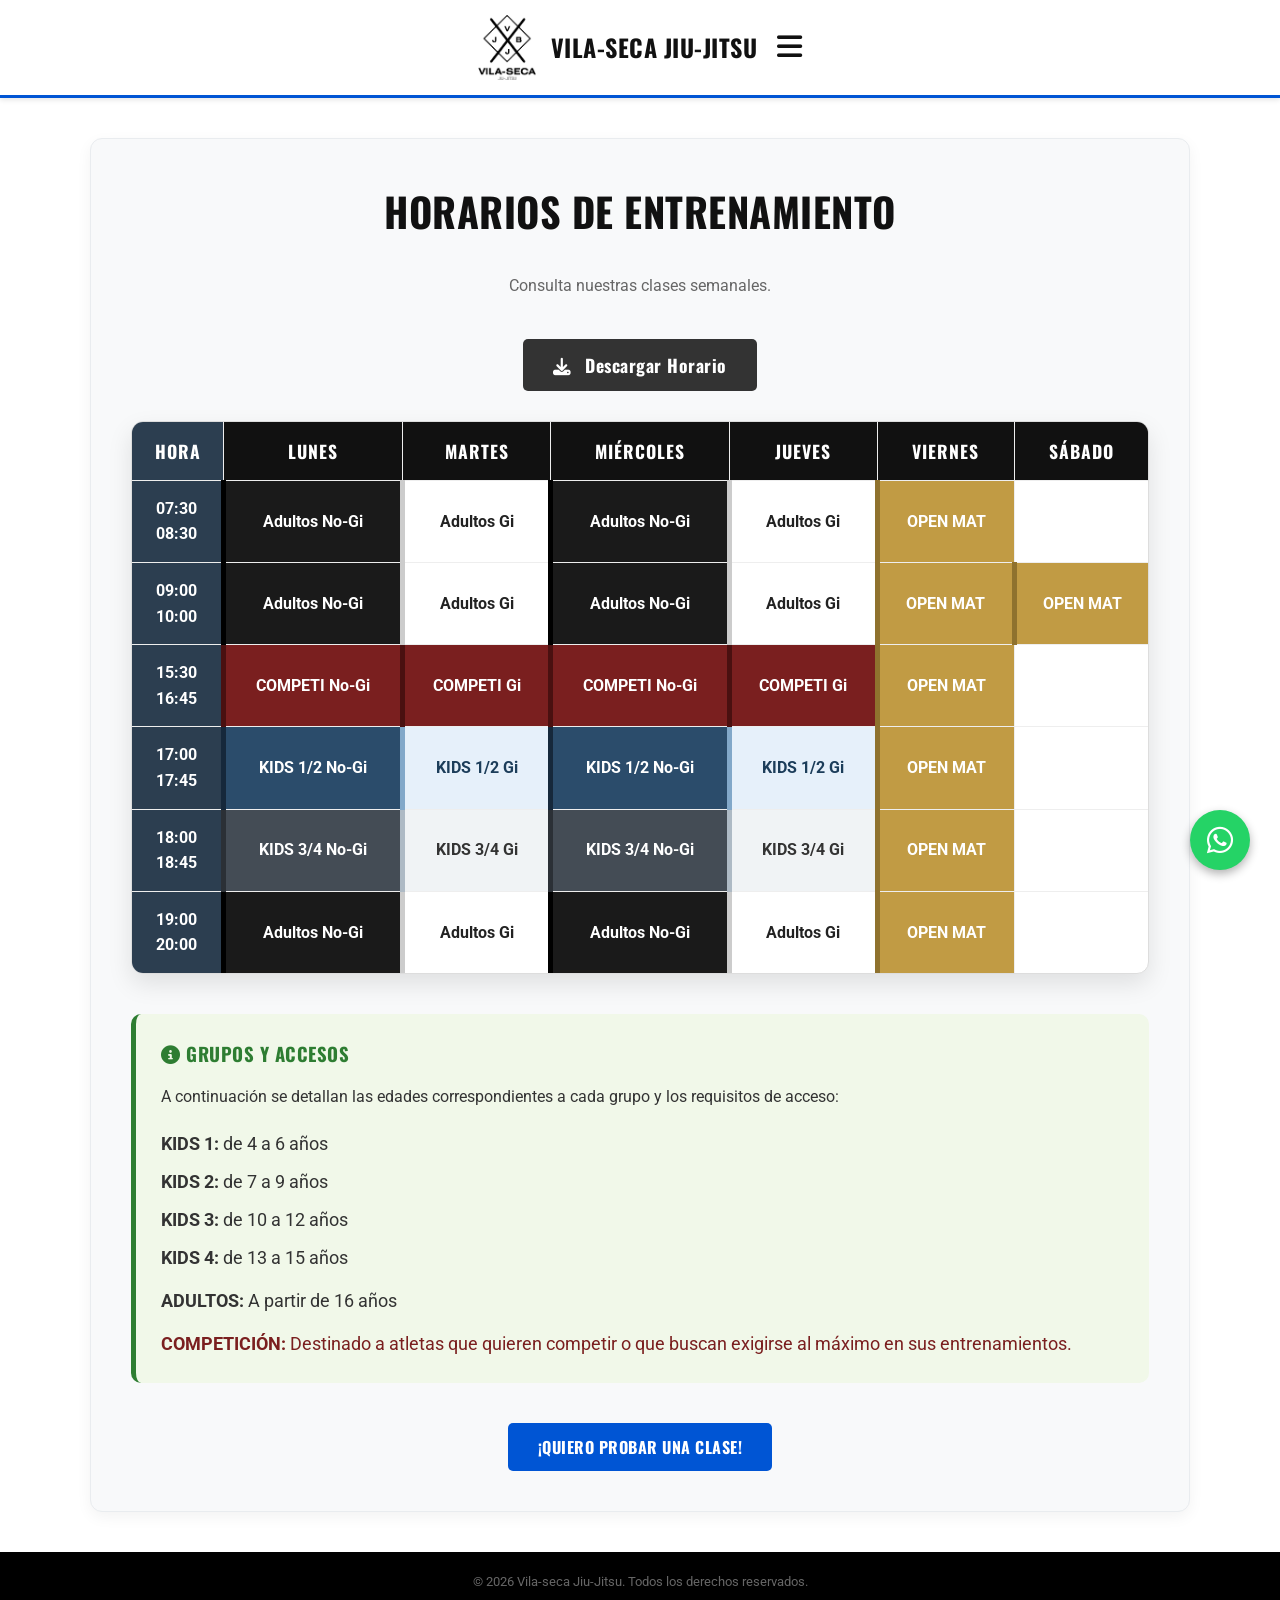
==== horarios.html @ 640bc6b4 "Add files via upload" ====
<!DOCTYPE html>
<html lang="es">
<head>
    <meta charset="UTF-8">
    <meta name="viewport" content="width=device-width, initial-scale=1.0">
    
    <meta name="description" content="Aprende Brazilian Jiu-Jitsu en Vila-seca. Clases de BJJ (Gi y No-Gi) para adultos, adolescentes y niños. Instalaciones premium de 400m². ¡Solicita tu clase de prueba gratis!">
    
    <link rel="icon" href="logo.jpg.jpeg" type="image/jpeg">

    <title>Horarios | Vila-seca Jiu-Jitsu</title>
    
    <link rel="stylesheet" href="style.css">
    <link rel="stylesheet" href="https://cdnjs.cloudflare.com/ajax/libs/font-awesome/6.4.0/css/all.min.css">
</head>
<body>
    <header>
        <div class="logo-container">
            <img src="logo.jpg.jpeg" alt="Logo VBJJ" class="logo-img" onerror="this.style.display='none'">
            <div class="logo-text">VILA-SECA JIU-JITSU</div>
        </div>
        <div class="menu-icon" onclick="toggleMenu()"><i class="fas fa-bars"></i></div>
        <nav id="menu-principal">
            <ul>
                <li><a href="index.html">Inicio</a></li>
                <li><a href="que-es-bjj.html">¿Qué es el BJJ?</a></li>
                <li><a href="instalaciones.html">Instalaciones</a></li>
                <li><a href="tarifas.html">Tarifas</a></li>
                <li><a href="horarios.html" class="activo">Horarios</a></li>
                <li><a href="normas.html">Normas y dudas</a></li>
                <li><a href="contacto.html">Ubicación</a></li>
            </ul>
        </nav>
    </header>

    <section class="seccion-pagina">
        <h2 style="text-align: center;">Horarios de Entrenamiento</h2>
        <p class="subtitulo" style="text-align: center;">Consulta nuestras clases semanales.</p>

        <!-- BOTÓN DE DESCARGA AQUÍ -->
        <div style="text-align: center; margin-bottom: 30px;">
            <a href="horario-vilaseca.jpg" download="Horario_VilaSeca_JiuJitsu" class="btn-secundario" style="text-transform: none; font-size: 1.1rem;">
                <i class="fas fa-download" style="margin-right: 8px;"></i> Descargar Horario
            </a>
        </div>

        <div class="tabla-container">
            <table class="tabla-profesional">
                <thead>
                    <tr>
                        <th class="hora">HORA</th>
                        <th>LUNES</th>
                        <th>MARTES</th>
                        <th>MIÉRCOLES</th>
                        <th>JUEVES</th>
                        <th>VIERNES</th>
                        <th>SÁBADO</th>
                    </tr>
                </thead>
                <tbody>
                    <tr>
                        <td class="hora">07:30<br>08:30</td>
                        <td class="nogi">Adultos No-Gi</td>
                        <td class="gi">Adultos Gi</td>
                        <td class="nogi">Adultos No-Gi</td>
                        <td class="gi">Adultos Gi</td>
                        <td class="open-mat">OPEN MAT</td>
                        <td></td>
                    </tr>
                    <tr>
                        <td class="hora">09:00<br>10:00</td>
                        <td class="nogi">Adultos No-Gi</td>
                        <td class="gi">Adultos Gi</td>
                        <td class="nogi">Adultos No-Gi</td>
                        <td class="gi">Adultos Gi</td>
                        <td class="open-mat">OPEN MAT</td>
                        <td class="open-mat">OPEN MAT</td>
                    </tr>
                    <tr>
                        <td class="hora">15:30<br>16:45</td>
                        <td class="competicion">COMPETI No-Gi</td>
                        <td class="competicion">COMPETI Gi</td>
                        <td class="competicion">COMPETI No-Gi</td>
                        <td class="competicion">COMPETI Gi</td>
                        <td class="open-mat">OPEN MAT</td>
                        <td></td>
                    </tr>
                    <tr>
                        <td class="hora">17:00<br>17:45</td>
                        <td class="kids12-nogi">KIDS 1/2 No-Gi</td>
                        <td class="kids12-gi">KIDS 1/2 Gi</td>
                        <td class="kids12-nogi">KIDS 1/2 No-Gi</td>
                        <td class="kids12-gi">KIDS 1/2 Gi</td>
                        <td class="open-mat">OPEN MAT</td>
                        <td></td>
                    </tr>
                    <tr>
                        <td class="hora">18:00<br>18:45</td>
                        <td class="kids34-nogi">KIDS 3/4 No-Gi</td>
                        <td class="kids34-gi">KIDS 3/4 Gi</td>
                        <td class="kids34-nogi">KIDS 3/4 No-Gi</td>
                        <td class="kids34-gi">KIDS 3/4 Gi</td>
                        <td class="open-mat">OPEN MAT</td>
                        <td></td>
                    </tr>
                    <tr>
                        <td class="hora">19:00<br>20:00</td>
                        <td class="nogi">Adultos No-Gi</td>
                        <td class="gi">Adultos Gi</td>
                        <td class="nogi">Adultos No-Gi</td>
                        <td class="gi">Adultos Gi</td>
                        <td class="open-mat">OPEN MAT</td>
                        <td></td>
                    </tr>
                </tbody>
            </table>
        </div>

        <div class="vista-movil">
            
            <div class="dia-bloque">
                <div class="dia-titulo">LUNES</div>
                <div class="clase-item nogi"><span class="clase-hora">07:30-08:30</span><span class="clase-nombre">Adultos No-Gi</span></div>
                <div class="clase-item nogi"><span class="clase-hora">09:00-10:00</span><span class="clase-nombre">Adultos No-Gi</span></div>
                <div class="clase-item competicion"><span class="clase-hora">15:30-16:45</span><span class="clase-nombre">Competi No-Gi</span></div>
                <div class="clase-item kids12-nogi"><span class="clase-hora">17:00-17:45</span><span class="clase-nombre">KIDS 1/2 No-Gi</span></div>
                <div class="clase-item kids34-nogi"><span class="clase-hora">18:00-18:45</span><span class="clase-nombre">KIDS 3/4 No-Gi</span></div>
                <div class="clase-item nogi"><span class="clase-hora">19:00-20:00</span><span class="clase-nombre">Adultos No-Gi</span></div>
            </div>

            <div class="dia-bloque">
                <div class="dia-titulo">MARTES</div>
                <div class="clase-item gi"><span class="clase-hora">07:30-08:30</span><span class="clase-nombre">Adultos Gi</span></div>
                <div class="clase-item gi"><span class="clase-hora">09:00-10:00</span><span class="clase-nombre">Adultos Gi</span></div>
                <div class="clase-item competicion"><span class="clase-hora">15:30-16:45</span><span class="clase-nombre">Competi Gi</span></div>
                <div class="clase-item kids12-gi"><span class="clase-hora">17:00-17:45</span><span class="clase-nombre">KIDS 1/2 Gi</span></div>
                <div class="clase-item kids34-gi"><span class="clase-hora">18:00-18:45</span><span class="clase-nombre">KIDS 3/4 Gi</span></div>
                <div class="clase-item gi"><span class="clase-hora">19:00-20:00</span><span class="clase-nombre">Adultos Gi</span></div>
            </div>

            <div class="dia-bloque">
                <div class="dia-titulo">MIÉRCOLES</div>
                <div class="clase-item nogi"><span class="clase-hora">07:30-08:30</span><span class="clase-nombre">Adultos No-Gi</span></div>
                <div class="clase-item nogi"><span class="clase-hora">09:00-10:00</span><span class="clase-nombre">Adultos No-Gi</span></div>
                <div class="clase-item competicion"><span class="clase-hora">15:30-16:45</span><span class="clase-nombre">Competi No-Gi</span></div>
                <div class="clase-item kids12-nogi"><span class="clase-hora">17:00-17:45</span><span class="clase-nombre">KIDS 1/2 No-Gi</span></div>
                <div class="clase-item kids34-nogi"><span class="clase-hora">18:00-18:45</span><span class="clase-nombre">KIDS 3/4 No-Gi</span></div>
                <div class="clase-item nogi"><span class="clase-hora">19:00-20:00</span><span class="clase-nombre">Adultos No-Gi</span></div>
            </div>

            <div class="dia-bloque">
                <div class="dia-titulo">JUEVES</div>
                <div class="clase-item gi"><span class="clase-hora">07:30-08:30</span><span class="clase-nombre">Adultos Gi</span></div>
                <div class="clase-item gi"><span class="clase-hora">09:00-10:00</span><span class="clase-nombre">Adultos Gi</span></div>
                <div class="clase-item competicion"><span class="clase-hora">15:30-16:45</span><span class="clase-nombre">Competi Gi</span></div>
                <div class="clase-item kids12-gi"><span class="clase-hora">17:00-17:45</span><span class="clase-nombre">KIDS 1/2 Gi</span></div>
                <div class="clase-item kids34-gi"><span class="clase-hora">18:00-18:45</span><span class="clase-nombre">KIDS 3/4 Gi</span></div>
                <div class="clase-item gi"><span class="clase-hora">19:00-20:00</span><span class="clase-nombre">Adultos Gi</span></div>
            </div>

            <div class="dia-bloque">
                <div class="dia-titulo">VIERNES</div>
                <div class="clase-item open-mat"><span class="clase-hora">8:00-12:00/16:00-20:00</span><span class="clase-nombre">OPEN MAT</span></div>
            </div>

            <div class="dia-bloque">
                <div class="dia-titulo">SÁBADO</div>
                <div class="clase-item open-mat"><span class="clase-hora">10:00-13:00</span><span class="clase-nombre">OPEN MAT</span></div>
            </div>

        </div>

        <div style="margin-top: 40px; background-color: #f1f8e9; padding: 25px; border-radius: 10px; border-left: 5px solid #2e7d32;">
            <h3 style="color: #2e7d32; margin-bottom: 15px;"><i class="fas fa-info-circle"></i> Grupos y Accesos</h3>
            <p style="margin-bottom: 20px;">A continuación se detallan las edades correspondientes a cada grupo y los requisitos de acceso:</p>
            <ul style="list-style: none; padding: 0; font-size: 1.1rem;">
                <li style="margin-bottom: 10px;"><strong>KIDS 1:</strong> de 4 a 6 años</li>
                <li style="margin-bottom: 10px;"><strong>KIDS 2:</strong> de 7 a 9 años</li>
                <li style="margin-bottom: 10px;"><strong>KIDS 3:</strong> de 10 a 12 años</li>
                <li style="margin-bottom: 10px;"><strong>KIDS 4:</strong> de 13 a 15 años</li>
                <li style="margin-top: 15px; margin-bottom: 10px;"><strong>ADULTOS:</strong> A partir de 16 años</li>
                <li style="margin-top: 15px; color: #7a1f1f;"><strong>COMPETICIÓN:</strong> Destinado a atletas que quieren competir o que buscan exigirse al máximo en sus entrenamientos.</li>
            </ul>
        </div>

        <div style="text-align: center; margin-top: 40px;">
            <button onclick="abrirWhatsappPrueba()" class="btn-principal">¡QUIERO PROBAR UNA CLASE!</button>
        </div>
    </section>

    <footer>
        <p>© 2026 Vila-seca Jiu-Jitsu. Todos los derechos reservados.</p>
    </footer>

    <div class="whatsapp-container">
        <div id="whatsapp-mensaje" class="wa-mensaje">
            ¿Tienes alguna duda? ¡Escríbenos! 👇
        </div>
        <button onclick="abrirWhatsappGeneral()" class="btn-float"><i class="fab fa-whatsapp"></i></button>
    </div>

    <script src="script.js"></script>
    <script>
        function toggleMenu() {
            var menu = document.querySelector("#menu-principal ul");
            menu.classList.toggle("activo");
        }
    </script>
</body>
</html>
---- style.css ----
/* =========================================
   1. CONFIGURACIÓN GENERAL Y FUENTES
   ========================================= */
@import url('https://fonts.googleapis.com/css2?family=Oswald:wght@500;700&family=Roboto:wght@300;400;700&display=swap');

:root {
    --primary-black: #111111;
    --primary-white: #ffffff;
    --bjj-blue: #0055D4;
    --bjj-blue-dark: #003f9e;
    --whatsapp-green: #25D366;
    --bg-grey: #f4f4f4;
    --kids-color: #00796b;
}

* { 
    margin: 0; 
    padding: 0; 
    box-sizing: border-box; 
}

html { scroll-behavior: smooth; }

body { 
    font-family: 'Roboto', sans-serif;
    color: #333; 
    background-color: var(--primary-white); 
    line-height: 1.6; 
    display: flex; 
    flex-direction: column; 
    min-height: 100vh; 
}

h1, h2, h3, h4, .logo-text, .btn-principal, .btn-secundario, .btn-precio, button {
    font-family: 'Oswald', sans-serif;
    text-transform: uppercase;
    letter-spacing: 0.5px;
}

/* =========================================
   2. HEADER Y MENÚ
   ========================================= */
header {
    background: var(--primary-white);
    display: flex;
    align-items: center;
    justify-content: center;
    gap: 20px;
    padding: 15px 5%;
    position: sticky;
    top: 0;
    z-index: 999;
    box-shadow: 0 2px 5px rgba(0,0,0,0.1);
    border-bottom: 3px solid var(--bjj-blue);
    min-height: 80px; 
}

.logo-container { display: flex; align-items: center; gap: 15px; }
.logo-img { height: 65px; width: auto; }
.logo-text { font-weight: 900; font-size: 1.5rem; color: var(--primary-black); } 

.menu-icon {
    display: block !important;
    font-size: 1.8rem;
    cursor: pointer;
    color: var(--primary-black);
}

nav {
    position: absolute;
    top: 100%;
    left: 0;
    width: 100%;
}

nav ul {
    display: none;
    flex-direction: column;
    background-color: var(--primary-white);
    box-shadow: 0 5px 10px rgba(0,0,0,0.1);
    padding: 0;
    margin: 0;
    list-style: none;
    text-align: center;
    border-top: 1px solid #eee;
}

nav ul.activo { display: flex; }
nav ul li { width: 100%; border-bottom: 1px solid #f0f0f0; }
nav ul li a {
    text-decoration: none;
    color: var(--primary-black);
    font-weight: 700;
    text-transform: uppercase;
    font-size: 1rem;
    display: block;
    padding: 15px;
    transition: 0.3s;
    font-family: 'Oswald', sans-serif;
}
nav ul li a:hover { background-color: #f9f9f9; color: var(--bjj-blue); }

/* =========================================
   3. PORTADA (HERO SECTION) CON FONDO
   ========================================= */
.hero-section {
    background: url('fondo.jpg'); 
    background-size: cover;
    background-position: center center;
    background-repeat: no-repeat;
    width: 100%;
    min-height: 100vh;
    display: flex;
    align-items: center;
    justify-content: center;
    padding: 20px;
}

.hero-content {
    background-color: rgba(0, 0, 0, 0.6); 
    backdrop-filter: blur(5px);
    -webkit-backdrop-filter: blur(5px);
    padding: 40px;
    border-radius: 15px;
    max-width: 800px;
    width: 100%;
    text-align: center;
    color: white;
    border: 1px solid rgba(255, 255, 255, 0.2);
    box-shadow: 0 10px 30px rgba(0,0,0,0.5);
}

.hero-content h1 {
    font-size: 3.5rem;
    margin-bottom: 15px;
    text-shadow: 2px 2px 5px black;
    line-height: 1.1;
}

.hero-subtext {
    font-size: 1.4rem;
    margin-bottom: 30px;
    font-weight: 400;
    color: #f0f0f0;
    font-family: 'Roboto', sans-serif;
}

/* =========================================
   4. BOTONES
   ========================================= */
.btn-principal, .btn-precio, .btn-whatsapp-grande, button {
    display: inline-block;
    background: var(--bjj-blue);
    color: white;
    padding: 12px 30px;
    text-decoration: none;
    font-weight: bold;
    border-radius: 5px;
    text-transform: uppercase;
    border: none;
    cursor: pointer;
    transition: 0.3s;
    font-size: 1rem;
    text-align: center;
}

.btn-principal:hover, .btn-precio:hover, button:hover {
    background: var(--bjj-blue-dark);
    transform: translateY(-2px);
}

.btn-secundario {
    display: inline-block;
    background: #333;
    color: white;
    padding: 12px 30px;
    text-decoration: none;
    font-weight: bold;
    border-radius: 5px;
    text-transform: uppercase;
    border: none;
    cursor: pointer;
    transition: 0.3s;
}
.btn-secundario:hover { background: #111; }

.btn-whatsapp-grande {
    background-color: var(--whatsapp-green);
    width: 100%;
    margin-top: 15px;
    display: flex;
    align-items: center;
    justify-content: center;
    gap: 10px;
}
.btn-whatsapp-grande:hover { background-color: #128C7E; }

/* =========================================
   5. SECCIONES GENERALES
   ========================================= */
.seccion-pagina, .seccion-gris {
    background-color: #f8f9fa;
    border: 1px solid #e9ecef;
    box-shadow: 0 5px 15px rgba(0,0,0,0.05);
    border-radius: 12px;
    margin: 40px auto;
    max-width: 1100px;
    padding: 40px;
    width: 90%;
}

h2 { 
    text-align: center; 
    margin-bottom: 30px; 
    color: var(--primary-black); 
    font-size: 2.5rem; 
}
.subtitulo { text-align: center; color: #666; margin-bottom: 40px; }

.lista-normas-grande, .lista-ventajas, .lista-equipamiento { list-style: none; padding: 0; }
.lista-ventajas li, .lista-normas-grande li { margin-bottom: 10px; color: #555; }
.lista-ventajas i, .lista-equipamiento i { color: var(--bjj-blue); margin-right: 10px; }

/* =========================================
   6. GRID DE BENEFICIOS (INICIO)
   ========================================= */
.grid-beneficios {
    display: grid;
    grid-template-columns: repeat(auto-fit, minmax(250px, 1fr));
    gap: 30px;
    max-width: 1000px;
    margin: 40px auto 0 auto;
}
.item-beneficio { text-align: center; padding: 20px; }
.item-beneficio i { font-size: 2.5rem; color: #333; margin-bottom: 15px; }
.item-beneficio h4 { margin-bottom: 10px; color: var(--bjj-blue); font-size: 1.3rem; }

/* =========================================
   7. HORARIOS Y TABLAS
   ========================================= */
.vista-movil { display: none; }
.tabla-container { display: block; overflow-x: auto; max-width: 1100px; margin: 0 auto; background: white; border-radius: 12px; box-shadow: 0 10px 25px rgba(0,0,0,0.1); border: 1px solid #ddd; }
table { width: 100%; border-collapse: collapse; min-width: 700px; border-style: hidden; }
th, td { border: 1px solid #eee; padding: 15px; text-align: center; }
th { background: var(--primary-black); color: white; text-transform: uppercase; font-family: 'Oswald', sans-serif; font-size: 1.1rem; letter-spacing: 1px; }

.hora { background-color: #2c3e50 !important; color: white !important; font-weight: bold; }
.gi { background-color: #ffffff !important; color: #222222 !important; border-left: 5px solid #cccccc !important; font-weight: bold; }
.nogi { background-color: #1a1a1a !important; color: #ffffff !important; border-left: 5px solid #000000 !important; font-weight: bold; }
.kids34-gi { background-color: #f0f3f5 !important; color: #333333 !important; border-left: 5px solid #aebac5 !important; font-weight: bold; }
.kids34-nogi { background-color: #444c55 !important; color: #ffffff !important; border-left: 5px solid #2b3036 !important; font-weight: bold; }
.kids12-gi { background-color: #e6f0fa !important; color: #1c3d5a !important; border-left: 5px solid #82a8c9 !important; font-weight: bold; }
.kids12-nogi { background-color: #2b4c6b !important; color: #ffffff !important; border-left: 5px solid #16283b !important; font-weight: bold; }
.competicion { background-color: #7a1f1f !important; color: #ffffff !important; border-left: 5px solid #4a1010 !important; font-weight: bold; }
.open-mat { background-color: #c19b44 !important; color: #ffffff !important; border-left: 5px solid #8f722e !important; font-weight: bold; }

/* =========================================
   8. TARIFAS
   ========================================= */
.grid-precios { display: flex; flex-wrap: wrap; justify-content: center; gap: 20px; margin-top: 40px; }
.tarjeta-precio { background: white; border: 1px solid #ddd; border-radius: 10px; padding: 30px; width: 280px; text-align: center; box-shadow: 0 4px 6px rgba(0,0,0,0.05); position: relative; transition: transform 0.3s; display: flex; flex-direction: column; }
.tarjeta-precio:hover { transform: translateY(-5px); }
.tarjeta-precio.destacado { border: 2px solid var(--bjj-blue); background-color: #fcfcfc; transform: scale(1.05); z-index: 1; }
.etiqueta-top { position: absolute; top: -15px; left: 50%; transform: translateX(-50%); background-color: #d32f2f; color: white; padding: 5px 15px; border-radius: 20px; font-weight: bold; font-size: 0.8rem; white-space: nowrap; font-family: 'Oswald', sans-serif; }
.precio { font-size: 2.5rem; font-weight: bold; color: #333; margin: 15px 0; font-family: 'Oswald', sans-serif; }
.precio span { font-size: 1rem; color: #777; font-weight: normal; font-family: 'Roboto', sans-serif; }
.lista-ventajas-precio { list-style: none; padding: 0; text-align: left; margin-top: 20px; margin-bottom: 20px; flex-grow: 1; }
.lista-ventajas-precio li { margin-bottom: 10px; font-size: 0.95rem; }
.lista-ventajas-precio i { color: var(--bjj-blue); margin-right: 8px; }

/* =========================================
   9. INSTALACIONES Y CONTACTO
   ========================================= */
.instalacion-item { display: flex; align-items: center; gap: 40px; margin-bottom: 60px; flex-wrap: wrap; }
.instalacion-item.al-reves { flex-direction: row-reverse; }
.foto-instalacion, .texto-instalacion, .info-contacto, .mapa-container { flex: 1; min-width: 300px; }
.foto-instalacion img { width: 100%; border-radius: 10px; box-shadow: 0 5px 15px rgba(0,0,0,0.1); }
.columna-info { background: white; padding: 20px; border-radius: 10px; box-shadow: 0 2px 5px rgba(0,0,0,0.05); text-align: center; margin-bottom: 20px;}
.contenedor-columnas { display: flex; gap: 20px; flex-wrap: wrap; justify-content: center; }
.contenedor-contacto { display: flex; flex-wrap: wrap; gap: 40px; max-width: 1200px; margin: 0 auto; }
.mapa-container { height: 450px; border-radius: 10px; overflow: hidden; background-color: #eee; }
.lista-datos { list-style: none; padding: 0; margin-bottom: 30px; }
.lista-datos li { display: flex; align-items: flex-start; margin-bottom: 20px; font-size: 1.1rem; }
.lista-datos i { color: var(--bjj-blue); font-size: 1.5rem; margin-right: 15px; width: 25px; text-align: center; }
.caja-llamada { background-color: #f9f9f9; padding: 25px; border-radius: 10px; border-left: 5px solid #25D366; margin-bottom: 30px; }

/* =========================================
   10. ESTILOS DE EQUIPAMIENTO
   ========================================= */
.contenedor-doble { display: flex; justify-content: center; gap: 40px; max-width: 1100px; margin: 0 auto; flex-wrap: wrap; }
.caja-equipo { flex: 1; min-width: 320px; background: #ffffff; padding: 30px; border-radius: 8px; box-shadow: 0 5px 15px rgba(0,0,0,0.08); border: 1px solid #eee; }
.estilo-nogi { border-top: 6px solid #111; }
.estilo-gi { border-top: 6px solid #0055D4; }
.titulo-equipo { text-align: center; margin-bottom: 25px; padding-bottom: 15px; border-bottom: 1px solid #eee; }
.titulo-equipo i { font-size: 2.5rem; margin-bottom: 10px; display: block; }
.estilo-nogi i { color: #111; }
.estilo-gi i { color: #0055D4; }
.lista-limpia { list-style: none; padding: 0; }
.lista-limpia li { margin-bottom: 12px; font-size: 1rem; color: #444; }
.lista-limpia i { color: green; margin-right: 8px; }
.nota-gris { background: #f9f9f9; padding: 10px; border-radius: 5px; border-left: 4px solid #333; font-size: 0.95rem; }
.nota-azul { background: #e3f2fd; padding: 10px; border-radius: 5px; border-left: 4px solid #0055D4; font-size: 0.95rem; }

/* =========================================
   11. PREGUNTAS FRECUENTES (FAQ)
   ========================================= */
.faq-container { max-width: 800px; margin: 0 auto; }
.faq-item { background: white; border-radius: 8px; margin-bottom: 15px; border: 1px solid #ddd; overflow: hidden; }
.faq-pregunta { width: 100%; padding: 20px; background: #fff; border: none; display: flex; justify-content: space-between; align-items: center; cursor: pointer; font-size: 1.1rem; font-weight: bold; color: #333; text-align: left; transition: background 0.3s; font-family: 'Oswald', sans-serif; }
.faq-pregunta:hover { background-color: #f4f4f4; color: var(--bjj-blue); }
.faq-respuesta { max-height: 0; overflow: hidden; transition: max-height 0.4s ease-out; background: #fff; padding: 0 20px; }
.faq-respuesta p, .faq-respuesta ul { margin: 20px 0; color: #555; }
.faq-respuesta ul li { border-bottom: 1px solid #eee; margin-bottom: 10px; padding-bottom: 10px; }
.faq-respuesta ul li:last-child { border-bottom: none; }

/* =========================================
   12. FOOTER
   ========================================= */
footer { background: black; padding: 20px; text-align: center; color: #666; font-size: 0.8rem; margin-top: auto; }

/* =========================================
   13. WHATSAPP FLOTANTE Y MENSAJE EMERGENTE (BLINDADO)
   ========================================= */
.whatsapp-container {
    position: fixed !important; 
    bottom: 30px !important;
    right: 30px !important;
    left: auto !important; /* Bloquea que el móvil lo centre */
    z-index: 999999 !important; 
    display: flex;
    flex-direction: column;
    align-items: flex-end !important; /* Fuerza todo a pegarse a la derecha */
    gap: 12px; 
}

.wa-mensaje {
    background-color: white;
    color: #333;
    padding: 12px 18px;
    border-radius: 10px;
    box-shadow: 0 4px 15px rgba(0,0,0,0.2);
    font-size: 0.95rem;
    font-weight: bold;
    font-family: 'Roboto', sans-serif;
    text-align: center;
    border: 1px solid #eee;
    position: relative;
    opacity: 0;
    visibility: hidden;
    transform: translateY(10px);
    transition: all 0.4s ease;
    white-space: nowrap; /* Evita que el texto se rompa raro en el móvil */
}

/* La flechita del globo, apuntando al botón en la derecha */
.wa-mensaje::after {
    content: '';
    position: absolute;
    bottom: -8px;
    right: 20px; 
    border-width: 8px 8px 0;
    border-style: solid;
    border-color: white transparent transparent transparent;
}

.wa-mensaje.visible {
    opacity: 1 !important;
    visibility: visible !important;
    transform: translateY(0) !important;
}

.btn-float { 
    background: #25D366; 
    color: white; 
    border: none; 
    width: 60px; 
    height: 60px; 
    border-radius: 50%; 
    font-size: 30px; 
    cursor: pointer; 
    box-shadow: 0 4px 10px rgba(0,0,0,0.3); 
    display: flex; 
    align-items: center; 
    justify-content: center; 
    transition: transform 0.3s;
}
.btn-float:hover { transform: scale(1.1); }

/* =========================================
   14. RESPONSIVE (MÓVIL)
   ========================================= */
@media (max-width: 768px) {
    header { padding: 5px 15px !important; min-height: 60px !important; }
    .logo-img { height: 45px !important; width: auto; }
    .logo-text { font-size: 1.1rem !important; margin-top: 0; }
    .logo-container { flex-direction: row; text-align: left; margin-bottom: 0; }
    .menu-icon { font-size: 1.6rem !important; }
    .hero-section h1 { font-size: 2.2rem !important; }
    .seccion-pagina { padding: 20px 5% !important; margin: 20px auto !important; width: 95% !important; }
    
    .contenedor-doble { flex-direction: column; }
    .instalacion-item, .instalacion-item.al-reves { flex-direction: column; }

    .tabla-container { display: none !important; }
    .vista-movil { display: block !important; }
    .dia-bloque { margin-bottom: 25px; border: 1px solid #ddd; border-radius: 8px; overflow: hidden; background: white; box-shadow: 0 4px 10px rgba(0,0,0,0.05); }
    .dia-titulo { background-color: #111; color: white; padding: 12px; text-align: center; font-weight: 900; text-transform: uppercase; font-family: 'Oswald', sans-serif; }
    .clase-item { display: flex; justify-content: space-between; align-items: center; padding: 12px 15px; border-bottom: 1px solid #eee; }
    .clase-item:last-child { border-bottom: none; }
    
    /* Amarre definitivo a la esquina inferior derecha para móviles */
    .whatsapp-container { 
        bottom: 20px !important; 
        right: 20px !important; 
    }
    .btn-float { width: 55px; height: 55px; font-size: 28px; }
    .wa-mensaje { font-size: 0.85rem; padding: 10px 14px; }
}/* =========================================
   14. RESPONSIVE (MÓVIL)
   ========================================= */
@media (max-width: 768px) {
    header { padding: 5px 15px !important; min-height: 60px !important; }
    .logo-img { height: 45px !important; width: auto; }
    .logo-text { font-size: 1.1rem !important; margin-top: 0; }
    .logo-container { flex-direction: row; text-align: left; margin-bottom: 0; }
    .menu-icon { font-size: 1.6rem !important; }
    .hero-section h1 { font-size: 2.2rem !important; }
    .seccion-pagina { padding: 20px 5% !important; margin: 20px auto !important; width: 95% !important; }
    
    .contenedor-doble { flex-direction: column; }
    .instalacion-item, .instalacion-item.al-reves { flex-direction: column; }

    .tabla-container { display: none !important; }
    .vista-movil { display: block !important; }
    .dia-bloque { margin-bottom: 25px; border: 1px solid #ddd; border-radius: 8px; overflow: hidden; background: white; box-shadow: 0 4px 10px rgba(0,0,0,0.05); }
    .dia-titulo { background-color: #111; color: white; padding: 12px; text-align: center; font-weight: 900; text-transform: uppercase; font-family: 'Oswald', sans-serif; }
    .clase-item { display: flex; justify-content: space-between; align-items: center; padding: 12px 15px; border-bottom: 1px solid #eee; }
    .clase-item:last-child { border-bottom: none; }
    
    /* En móviles, hacemos el WhatsApp un pelín más pequeño para que no estorbe */
    .whatsapp-container { bottom: 20px !important; right: 20px !important; }
    .btn-float { width: 50px; height: 50px; font-size: 25px; }
    .wa-mensaje { font-size: 0.85rem; padding: 10px 14px; }
}
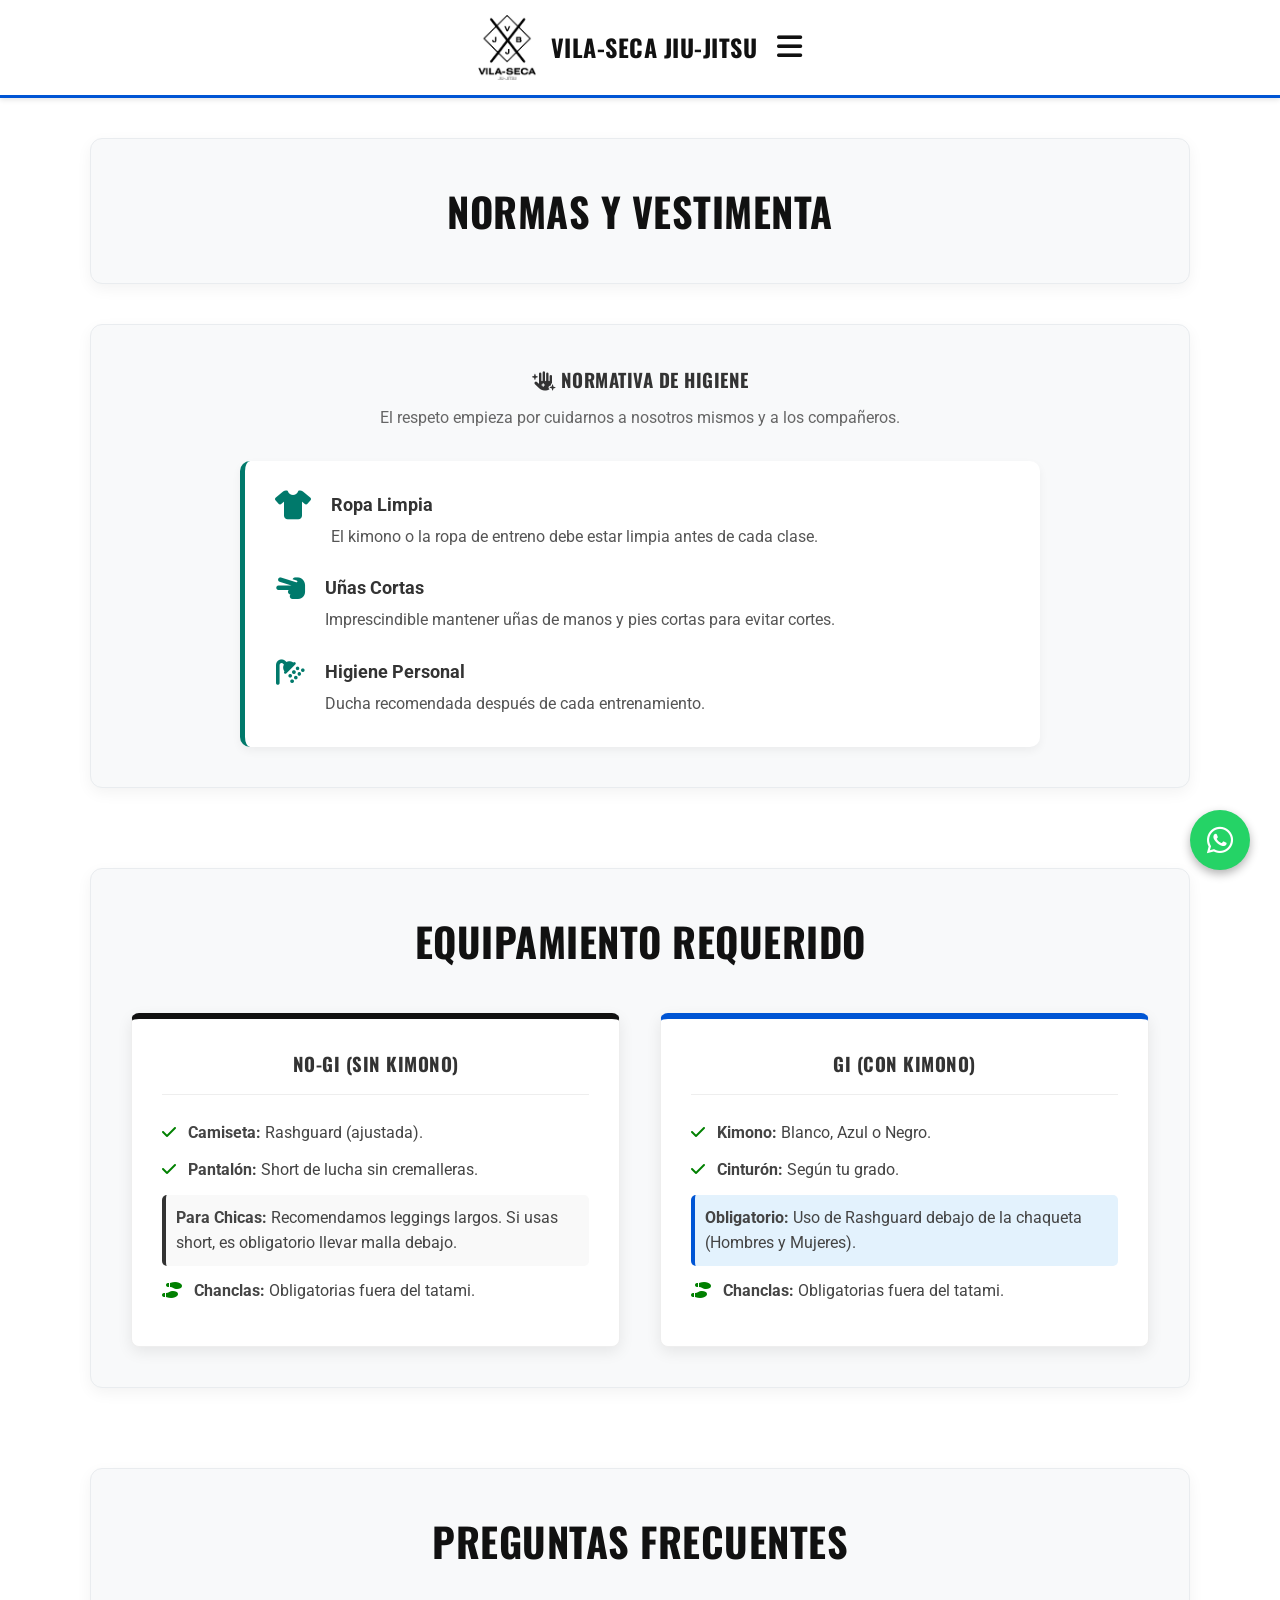
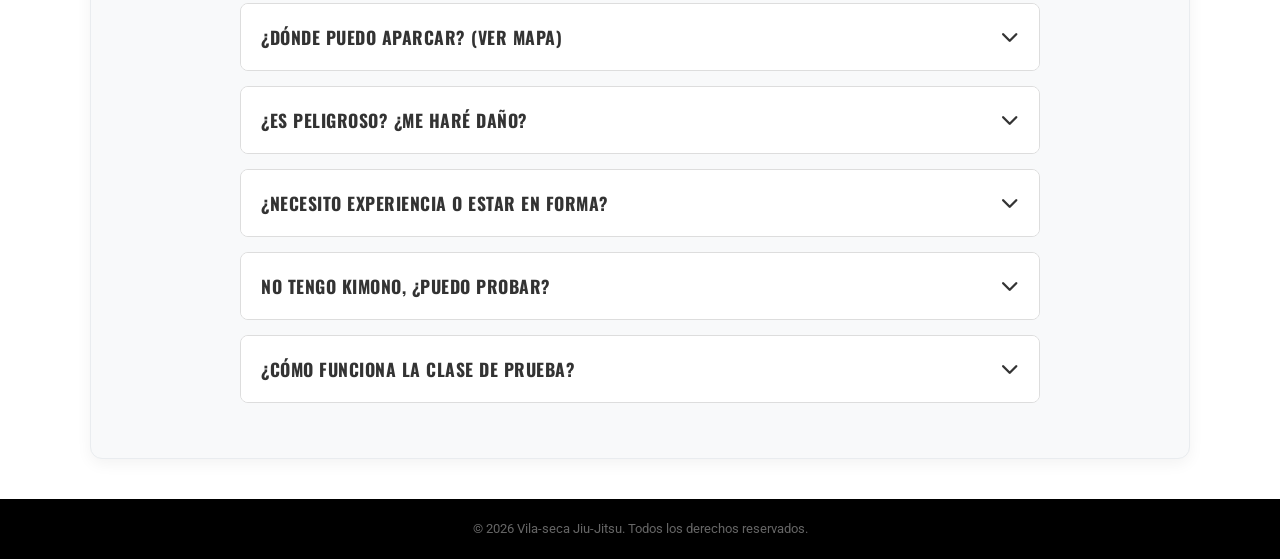
==== commit b31ce833: "horarios.html" ====
--- a/horarios.html
+++ b/horarios.html
@@ -8,8 +8,7 @@
     
     <link rel="icon" href="logo.jpg.jpeg" type="image/jpeg">
 
-    <title>Horarios | Vila-seca Jiu-Jitsu</title>
-    
+    <title>Inicio | Vila-seca Jiu-Jitsu</title>
     <link rel="stylesheet" href="style.css">
     <link rel="stylesheet" href="https://cdnjs.cloudflare.com/ajax/libs/font-awesome/6.4.0/css/all.min.css">
 </head>
@@ -26,172 +25,173 @@
                 <li><a href="que-es-bjj.html">¿Qué es el BJJ?</a></li>
                 <li><a href="instalaciones.html">Instalaciones</a></li>
                 <li><a href="tarifas.html">Tarifas</a></li>
-                <li><a href="horarios.html" class="activo">Horarios</a></li>
-                <li><a href="normas.html">Normas y dudas</a></li>
+                <li><a href="horarios.html">Horarios</a></li>
+                <li><a href="normas.html" class="activo">Normas y Dudas</a></li>
                 <li><a href="contacto.html">Ubicación</a></li>
             </ul>
         </nav>
     </header>
 
+    <section class="seccion-pagina" style="text-align: center; padding-bottom: 10px;">
+        <h2 style="font-size: 2.5rem; text-transform: uppercase;">Normas y Vestimenta</h2>
+    </section>
+
+    <section class="seccion-gris" style="margin-top: 0;">
+        <h3 style="text-align: center; margin-bottom: 10px;"><i class="fas fa-hand-sparkles"></i> Normativa de Higiene</h3>
+        <p style="text-align: center; margin-bottom: 30px; color: #666;">El respeto empieza por cuidarnos a nosotros mismos y a los compañeros.</p>
+        
+        <div style="max-width: 800px; margin: 0 auto; background: white; padding: 30px; border-radius: 10px; box-shadow: 0 4px 10px rgba(0,0,0,0.05); border-left: 5px solid #00796b;">
+            <ul style="list-style: none; padding: 0;">
+                
+                <li style="display: flex; gap: 20px; margin-bottom: 25px; align-items: flex-start;">
+                    <i class="fas fa-tshirt" style="font-size: 1.8rem; color: #00796b; min-width: 30px; text-align: center;"></i>
+                    <div>
+                        <strong style="font-size: 1.1rem; display: block; margin-bottom: 5px;">Ropa Limpia</strong>
+                        <p style="margin: 0; color: #555;">El kimono o la ropa de entreno debe estar limpia antes de cada clase.</p>
+                    </div>
+                </li>
+
+                <li style="display: flex; gap: 20px; margin-bottom: 25px; align-items: flex-start;">
+                    <i class="fas fa-hand-scissors" style="font-size: 1.8rem; color: #00796b; min-width: 30px; text-align: center;"></i>
+                    <div>
+                        <strong style="font-size: 1.1rem; display: block; margin-bottom: 5px;">Uñas Cortas</strong>
+                        <p style="margin: 0; color: #555;">Imprescindible mantener uñas de manos y pies cortas para evitar cortes.</p>
+                    </div>
+                </li>
+
+                <li style="display: flex; gap: 20px; align-items: flex-start;">
+                    <i class="fas fa-shower" style="font-size: 1.8rem; color: #00796b; min-width: 30px; text-align: center;"></i>
+                    <div>
+                        <strong style="font-size: 1.1rem; display: block; margin-bottom: 5px;">Higiene Personal</strong>
+                        <p style="margin: 0; color: #555;">Ducha recomendada después de cada entrenamiento.</p>
+                    </div>
+                </li>
+
+            </ul>
+        </div>
+    </section>
+
     <section class="seccion-pagina">
-        <h2 style="text-align: center;">Horarios de Entrenamiento</h2>
-        <p class="subtitulo" style="text-align: center;">Consulta nuestras clases semanales.</p>
-
-        <!-- BOTÓN DE DESCARGA AQUÍ -->
-        <div style="text-align: center; margin-bottom: 30px;">
-            <a href="horario-vilaseca.jpg" download="Horario_VilaSeca_JiuJitsu" class="btn-secundario" style="text-transform: none; font-size: 1.1rem;">
-                <i class="fas fa-download" style="margin-right: 8px;"></i> Descargar Horario
-            </a>
-        </div>
-
-        <div class="tabla-container">
-            <table class="tabla-profesional">
-                <thead>
-                    <tr>
-                        <th class="hora">HORA</th>
-                        <th>LUNES</th>
-                        <th>MARTES</th>
-                        <th>MIÉRCOLES</th>
-                        <th>JUEVES</th>
-                        <th>VIERNES</th>
-                        <th>SÁBADO</th>
-                    </tr>
-                </thead>
-                <tbody>
-                    <tr>
-                        <td class="hora">07:30<br>08:30</td>
-                        <td class="nogi">Adultos No-Gi</td>
-                        <td class="gi">Adultos Gi</td>
-                        <td class="nogi">Adultos No-Gi</td>
-                        <td class="gi">Adultos Gi</td>
-                        <td class="open-mat">OPEN MAT</td>
-                        <td></td>
-                    </tr>
-                    <tr>
-                        <td class="hora">09:00<br>10:00</td>
-                        <td class="nogi">Adultos No-Gi</td>
-                        <td class="gi">Adultos Gi</td>
-                        <td class="nogi">Adultos No-Gi</td>
-                        <td class="gi">Adultos Gi</td>
-                        <td class="open-mat">OPEN MAT</td>
-                        <td class="open-mat">OPEN MAT</td>
-                    </tr>
-                    <tr>
-                        <td class="hora">15:30<br>16:45</td>
-                        <td class="competicion">COMPETI No-Gi</td>
-                        <td class="competicion">COMPETI Gi</td>
-                        <td class="competicion">COMPETI No-Gi</td>
-                        <td class="competicion">COMPETI Gi</td>
-                        <td class="open-mat">OPEN MAT</td>
-                        <td></td>
-                    </tr>
-                    <tr>
-                        <td class="hora">17:00<br>17:45</td>
-                        <td class="kids12-nogi">KIDS 1/2 No-Gi</td>
-                        <td class="kids12-gi">KIDS 1/2 Gi</td>
-                        <td class="kids12-nogi">KIDS 1/2 No-Gi</td>
-                        <td class="kids12-gi">KIDS 1/2 Gi</td>
-                        <td class="open-mat">OPEN MAT</td>
-                        <td></td>
-                    </tr>
-                    <tr>
-                        <td class="hora">18:00<br>18:45</td>
-                        <td class="kids34-nogi">KIDS 3/4 No-Gi</td>
-                        <td class="kids34-gi">KIDS 3/4 Gi</td>
-                        <td class="kids34-nogi">KIDS 3/4 No-Gi</td>
-                        <td class="kids34-gi">KIDS 3/4 Gi</td>
-                        <td class="open-mat">OPEN MAT</td>
-                        <td></td>
-                    </tr>
-                    <tr>
-                        <td class="hora">19:00<br>20:00</td>
-                        <td class="nogi">Adultos No-Gi</td>
-                        <td class="gi">Adultos Gi</td>
-                        <td class="nogi">Adultos No-Gi</td>
-                        <td class="gi">Adultos Gi</td>
-                        <td class="open-mat">OPEN MAT</td>
-                        <td></td>
-                    </tr>
-                </tbody>
-            </table>
-        </div>
-
-        <div class="vista-movil">
+        <h2 style="text-align: center; margin-bottom: 40px; text-transform: uppercase;">Equipamiento Requerido</h2>
+
+        <div class="contenedor-doble">
             
-            <div class="dia-bloque">
-                <div class="dia-titulo">LUNES</div>
-                <div class="clase-item nogi"><span class="clase-hora">07:30-08:30</span><span class="clase-nombre">Adultos No-Gi</span></div>
-                <div class="clase-item nogi"><span class="clase-hora">09:00-10:00</span><span class="clase-nombre">Adultos No-Gi</span></div>
-                <div class="clase-item competicion"><span class="clase-hora">15:30-16:45</span><span class="clase-nombre">Competi No-Gi</span></div>
-                <div class="clase-item kids12-nogi"><span class="clase-hora">17:00-17:45</span><span class="clase-nombre">KIDS 1/2 No-Gi</span></div>
-                <div class="clase-item kids34-nogi"><span class="clase-hora">18:00-18:45</span><span class="clase-nombre">KIDS 3/4 No-Gi</span></div>
-                <div class="clase-item nogi"><span class="clase-hora">19:00-20:00</span><span class="clase-nombre">Adultos No-Gi</span></div>
-            </div>
-
-            <div class="dia-bloque">
-                <div class="dia-titulo">MARTES</div>
-                <div class="clase-item gi"><span class="clase-hora">07:30-08:30</span><span class="clase-nombre">Adultos Gi</span></div>
-                <div class="clase-item gi"><span class="clase-hora">09:00-10:00</span><span class="clase-nombre">Adultos Gi</span></div>
-                <div class="clase-item competicion"><span class="clase-hora">15:30-16:45</span><span class="clase-nombre">Competi Gi</span></div>
-                <div class="clase-item kids12-gi"><span class="clase-hora">17:00-17:45</span><span class="clase-nombre">KIDS 1/2 Gi</span></div>
-                <div class="clase-item kids34-gi"><span class="clase-hora">18:00-18:45</span><span class="clase-nombre">KIDS 3/4 Gi</span></div>
-                <div class="clase-item gi"><span class="clase-hora">19:00-20:00</span><span class="clase-nombre">Adultos Gi</span></div>
-            </div>
-
-            <div class="dia-bloque">
-                <div class="dia-titulo">MIÉRCOLES</div>
-                <div class="clase-item nogi"><span class="clase-hora">07:30-08:30</span><span class="clase-nombre">Adultos No-Gi</span></div>
-                <div class="clase-item nogi"><span class="clase-hora">09:00-10:00</span><span class="clase-nombre">Adultos No-Gi</span></div>
-                <div class="clase-item competicion"><span class="clase-hora">15:30-16:45</span><span class="clase-nombre">Competi No-Gi</span></div>
-                <div class="clase-item kids12-nogi"><span class="clase-hora">17:00-17:45</span><span class="clase-nombre">KIDS 1/2 No-Gi</span></div>
-                <div class="clase-item kids34-nogi"><span class="clase-hora">18:00-18:45</span><span class="clase-nombre">KIDS 3/4 No-Gi</span></div>
-                <div class="clase-item nogi"><span class="clase-hora">19:00-20:00</span><span class="clase-nombre">Adultos No-Gi</span></div>
-            </div>
-
-            <div class="dia-bloque">
-                <div class="dia-titulo">JUEVES</div>
-                <div class="clase-item gi"><span class="clase-hora">07:30-08:30</span><span class="clase-nombre">Adultos Gi</span></div>
-                <div class="clase-item gi"><span class="clase-hora">09:00-10:00</span><span class="clase-nombre">Adultos Gi</span></div>
-                <div class="clase-item competicion"><span class="clase-hora">15:30-16:45</span><span class="clase-nombre">Competi Gi</span></div>
-                <div class="clase-item kids12-gi"><span class="clase-hora">17:00-17:45</span><span class="clase-nombre">KIDS 1/2 Gi</span></div>
-                <div class="clase-item kids34-gi"><span class="clase-hora">18:00-18:45</span><span class="clase-nombre">KIDS 3/4 Gi</span></div>
-                <div class="clase-item gi"><span class="clase-hora">19:00-20:00</span><span class="clase-nombre">Adultos Gi</span></div>
-            </div>
-
-            <div class="dia-bloque">
-                <div class="dia-titulo">VIERNES</div>
-                <div class="clase-item open-mat"><span class="clase-hora">8:00-12:00/16:00-20:00</span><span class="clase-nombre">OPEN MAT</span></div>
-            </div>
-
-            <div class="dia-bloque">
-                <div class="dia-titulo">SÁBADO</div>
-                <div class="clase-item open-mat"><span class="clase-hora">10:00-13:00</span><span class="clase-nombre">OPEN MAT</span></div>
-            </div>
-
-        </div>
-
-        <div style="margin-top: 40px; background-color: #f1f8e9; padding: 25px; border-radius: 10px; border-left: 5px solid #2e7d32;">
-            <h3 style="color: #2e7d32; margin-bottom: 15px;"><i class="fas fa-info-circle"></i> Grupos y Accesos</h3>
-            <p style="margin-bottom: 20px;">A continuación se detallan las edades correspondientes a cada grupo y los requisitos de acceso:</p>
-            <ul style="list-style: none; padding: 0; font-size: 1.1rem;">
-                <li style="margin-bottom: 10px;"><strong>KIDS 1:</strong> de 4 a 6 años</li>
-                <li style="margin-bottom: 10px;"><strong>KIDS 2:</strong> de 7 a 9 años</li>
-                <li style="margin-bottom: 10px;"><strong>KIDS 3:</strong> de 10 a 12 años</li>
-                <li style="margin-bottom: 10px;"><strong>KIDS 4:</strong> de 13 a 15 años</li>
-                <li style="margin-top: 15px; margin-bottom: 10px;"><strong>ADULTOS:</strong> A partir de 16 años</li>
-                <li style="margin-top: 15px; color: #7a1f1f;"><strong>COMPETICIÓN:</strong> Destinado a atletas que quieren competir o que buscan exigirse al máximo en sus entrenamientos.</li>
-            </ul>
-        </div>
-
-        <div style="text-align: center; margin-top: 40px;">
-            <button onclick="abrirWhatsappPrueba()" class="btn-principal">¡QUIERO PROBAR UNA CLASE!</button>
-        </div>
-    </section>
-
-    <footer>
-        <p>© 2026 Vila-seca Jiu-Jitsu. Todos los derechos reservados.</p>
-    </footer>
-
+            <div class="caja-equipo estilo-nogi">
+                <div class="titulo-equipo">
+                    <h3>NO-GI (Sin Kimono)</h3>
+                </div>
+                <ul class="lista-limpia">
+                    <li><i class="fas fa-check"></i> <strong>Camiseta:</strong> Rashguard (ajustada).</li>
+                    <li><i class="fas fa-check"></i> <strong>Pantalón:</strong> Short de lucha sin cremalleras.</li>
+                    
+                    <li class="nota-gris">
+                        <strong>Para Chicas:</strong> Recomendamos leggings largos. Si usas short, es obligatorio llevar malla debajo.
+                    </li>
+                    
+                    <li><i class="fas fa-shoe-prints"></i> <strong>Chanclas:</strong> Obligatorias fuera del tatami.</li>
+                </ul>
+            </div>
+
+            <div class="caja-equipo estilo-gi">
+                <div class="titulo-equipo">
+                    <h3>GI (Con Kimono)</h3>
+                </div>
+                <ul class="lista-limpia">
+                    <li><i class="fas fa-check"></i> <strong>Kimono:</strong> Blanco, Azul o Negro.</li>
+                    <li><i class="fas fa-check"></i> <strong>Cinturón:</strong> Según tu grado.</li>
+                    
+                    <li class="nota-azul">
+                        <strong>Obligatorio:</strong> Uso de Rashguard debajo de la chaqueta (Hombres y Mujeres).
+                    </li>
+
+                    <li><i class="fas fa-shoe-prints"></i> <strong>Chanclas:</strong> Obligatorias fuera del tatami.</li>
+                </ul>
+            </div>
+
+        </div>
+    </section>
+
+    <section class="seccion-gris">
+        <h2 style="text-align: center; margin-bottom: 30px;">Preguntas Frecuentes</h2>
+        
+        <div class="faq-container">
+
+            <div class="faq-item">
+                <button class="faq-pregunta">
+                    ¿Dónde puedo aparcar? (Ver Mapa)
+                    <i class="fas fa-chevron-down"></i>
+                </button>
+                <div class="faq-respuesta">
+                    <p>Hay zonas gratuitas muy cerca. Haz clic para ver la ubicación:</p>
+                    <ul style="list-style: none; padding: 0;">
+                        
+                        <li style="margin-bottom: 15px; border-bottom: 1px solid #eee; padding-bottom: 10px;">
+                            <strong>🅿️ Opción 1: Parking público</strong><br>
+                            <span style="font-size: 0.9rem; color: #666;">A dos minutos andando.</span><br>
+                            
+                            <a href="https://maps.app.goo.gl/Qy8hZU3eYhBvxum87" target="_blank" style="color: #0055D4; text-decoration: none; font-weight: bold; margin-top: 5px; display: inline-block;">
+                                <i class="fas fa-map-marker-alt"></i> Ver en Google Maps
+                            </a>
+                        </li>
+
+                        <li style="margin-bottom: 15px; border-bottom: 1px solid #eee; padding-bottom: 10px;">
+                            <strong>🅿️ Opción 2: Parking Público</strong><br>
+                            <span style="font-size: 0.9rem; color: #666;">Al lado del gimnasio.</span><br>
+                            
+                            <a href="https://maps.app.goo.gl/SwGiYYcNQ9oPM3TW6" target="_blank" style="color: #0055D4; text-decoration: none; font-weight: bold; margin-top: 5px; display: inline-block;">
+                                <i class="fas fa-map-marker-alt"></i> Ver en Google Maps
+                            </a>
+                        </li>
+
+                    </ul>
+                </div>
+            </div>
+
+            <div class="faq-item">
+                <button class="faq-pregunta">
+                    ¿Es peligroso? ¿Me haré daño?
+                    <i class="fas fa-chevron-down"></i>
+                </button>
+                <div class="faq-respuesta">
+                    <p>Como cualquier deporte de contacto, existe un riesgo, pero en nuestra academia la seguridad es la prioridad número uno. Enseñamos a cuidar al compañero. Si dejas el ego fuera y sigues las instrucciones, es muy seguro.</p>
+                </div>
+            </div>
+
+            <div class="faq-item">
+                <button class="faq-pregunta">
+                    ¿Necesito experiencia o estar en forma?
+                    <i class="fas fa-chevron-down"></i>
+                </button>
+                <div class="faq-respuesta">
+                    <p><strong>Para nada.</strong> Absolutamente no. El Jiu-Jitsu es precisamente para ponerse en forma. La resistencia y la fuerza las irás ganando entrenamiento tras entrenamiento. Adaptamos la intensidad a tu nivel inicial.</p>
+                </div>
+            </div>
+
+            <div class="faq-item">
+                <button class="faq-pregunta">
+                    No tengo Kimono, ¿puedo probar?
+                    <i class="fas fa-chevron-down"></i>
+                </button>
+                <div class="faq-respuesta">
+                    <p>¡Por supuesto! No necesitas comprar nada para empezar. En tu primera clase de prueba te lo dejamos totalmente gratis. Si decides apuntarte, disponemos de un servicio de alquiler de Kimono para que puedas entrenar mientras esperas a tener tu propia equipación.</p>
+                </div>
+            </div>
+            
+            <div class="faq-item">
+                <button class="faq-pregunta">
+                    ¿Cómo funciona la clase de prueba?
+                    <i class="fas fa-chevron-down"></i>
+                </button>
+                <div class="faq-respuesta">
+                    <p>Escríbenos por WhatsApp. Trae ropa cómoda, chanclas y agua. Ven mínimo 15 minutos antes.</p>
+                </div>
+            </div>
+
+        </div>
+    </section>
+
+    <footer><p>© 2026 Vila-seca Jiu-Jitsu. Todos los derechos reservados.</p></footer>
+    
     <div class="whatsapp-container">
         <div id="whatsapp-mensaje" class="wa-mensaje">
             ¿Tienes alguna duda? ¡Escríbenos! 👇
@@ -201,10 +201,8 @@
 
     <script src="script.js"></script>
     <script>
-        function toggleMenu() {
-            var menu = document.querySelector("#menu-principal ul");
-            menu.classList.toggle("activo");
-        }
+        function toggleMenu() { document.querySelector("#menu-principal ul").classList.toggle("activo"); }
     </script>
 </body>
-</html>+</html>
+
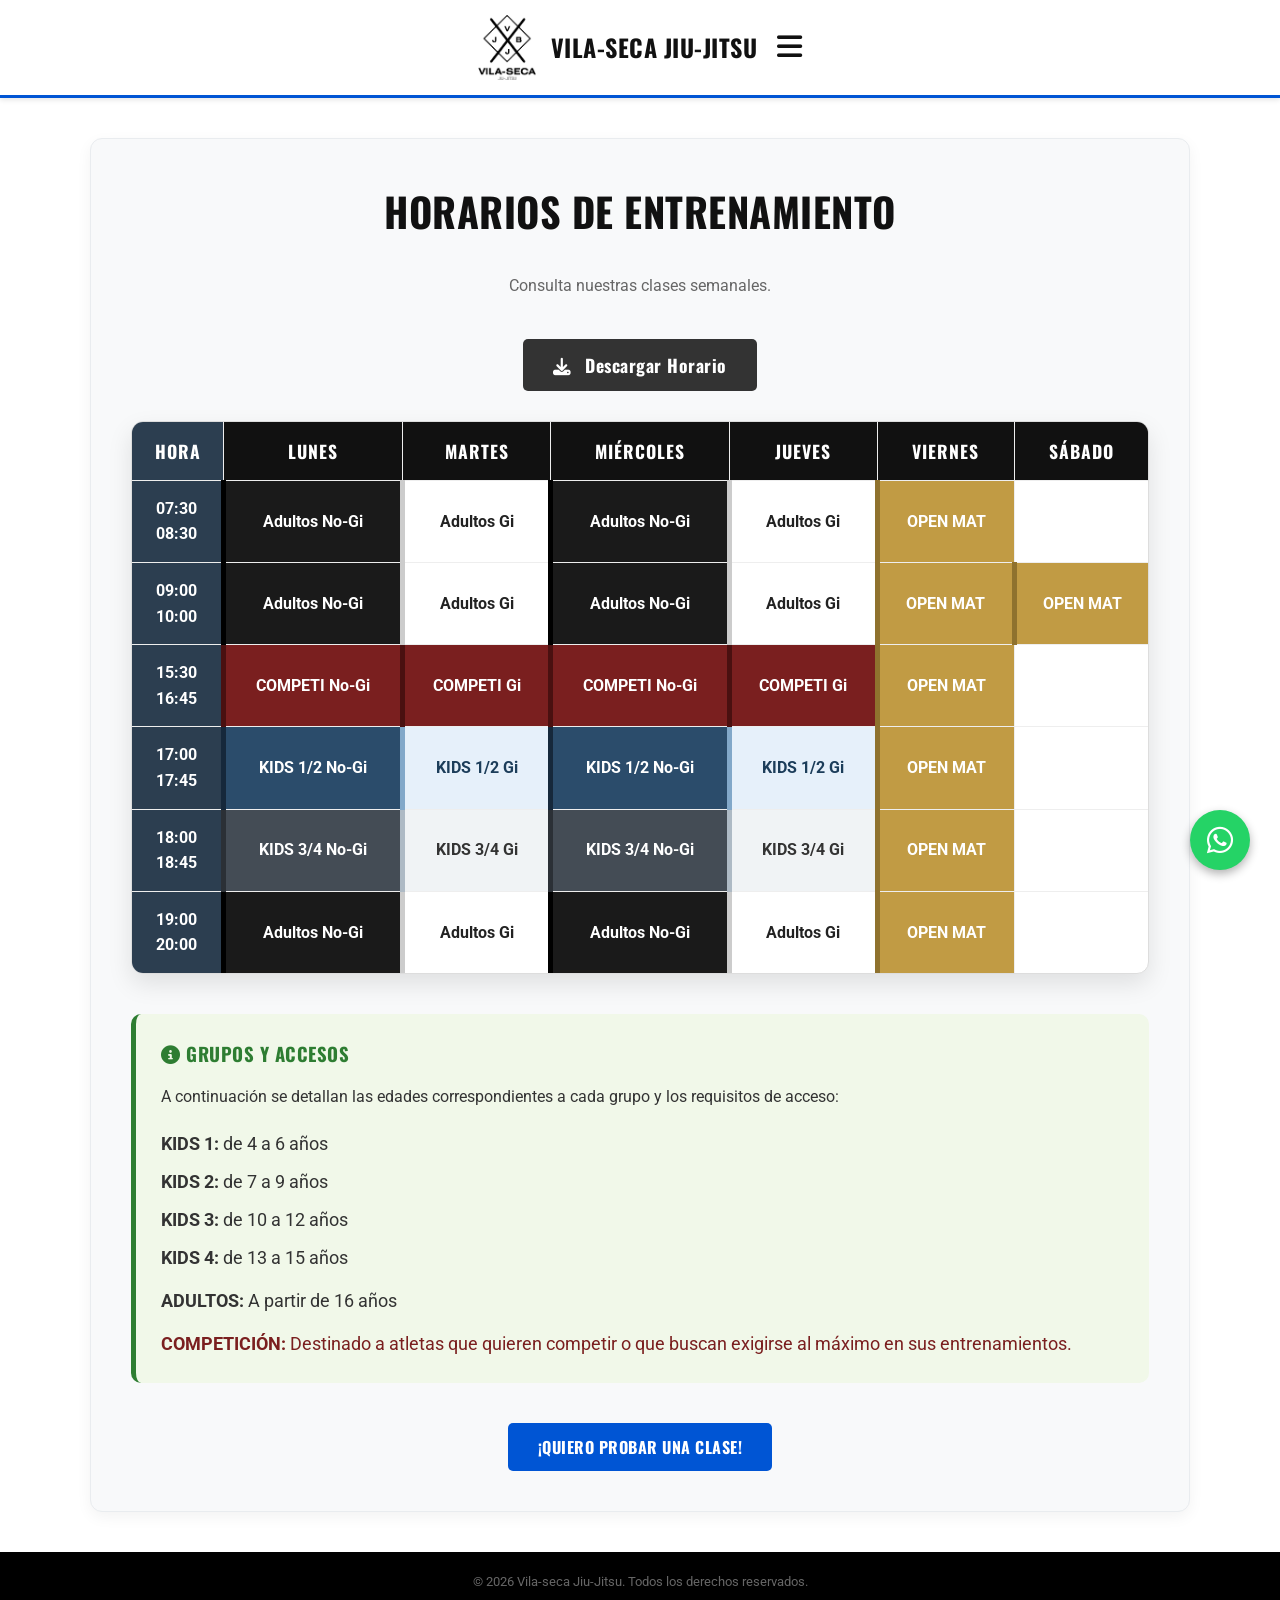
==== commit e68edf1b: "horarios.html" ====
--- a/horarios.html
+++ b/horarios.html
@@ -1,3 +1,4 @@
+
 <!DOCTYPE html>
 <html lang="es">
 <head>
@@ -8,7 +9,8 @@
     
     <link rel="icon" href="logo.jpg.jpeg" type="image/jpeg">
 
-    <title>Inicio | Vila-seca Jiu-Jitsu</title>
+    <title>Horarios | Vila-seca Jiu-Jitsu</title>
+    
     <link rel="stylesheet" href="style.css">
     <link rel="stylesheet" href="https://cdnjs.cloudflare.com/ajax/libs/font-awesome/6.4.0/css/all.min.css">
 </head>
@@ -25,173 +27,172 @@
                 <li><a href="que-es-bjj.html">¿Qué es el BJJ?</a></li>
                 <li><a href="instalaciones.html">Instalaciones</a></li>
                 <li><a href="tarifas.html">Tarifas</a></li>
-                <li><a href="horarios.html">Horarios</a></li>
-                <li><a href="normas.html" class="activo">Normas y Dudas</a></li>
+                <li><a href="horarios.html" class="activo">Horarios</a></li>
+                <li><a href="normas.html">Normas y dudas</a></li>
                 <li><a href="contacto.html">Ubicación</a></li>
             </ul>
         </nav>
     </header>
 
-    <section class="seccion-pagina" style="text-align: center; padding-bottom: 10px;">
-        <h2 style="font-size: 2.5rem; text-transform: uppercase;">Normas y Vestimenta</h2>
+    <section class="seccion-pagina">
+        <h2 style="text-align: center;">Horarios de Entrenamiento</h2>
+        <p class="subtitulo" style="text-align: center;">Consulta nuestras clases semanales.</p>
+
+        <!-- BOTÓN DE DESCARGA AQUÍ -->
+        <div style="text-align: center; margin-bottom: 30px;">
+            <a href="horario-vilaseca.jpg" download="Horario_VilaSeca_JiuJitsu" class="btn-secundario" style="text-transform: none; font-size: 1.1rem;">
+                <i class="fas fa-download" style="margin-right: 8px;"></i> Descargar Horario
+            </a>
+        </div>
+
+        <div class="tabla-container">
+            <table class="tabla-profesional">
+                <thead>
+                    <tr>
+                        <th class="hora">HORA</th>
+                        <th>LUNES</th>
+                        <th>MARTES</th>
+                        <th>MIÉRCOLES</th>
+                        <th>JUEVES</th>
+                        <th>VIERNES</th>
+                        <th>SÁBADO</th>
+                    </tr>
+                </thead>
+                <tbody>
+                    <tr>
+                        <td class="hora">07:30<br>08:30</td>
+                        <td class="nogi">Adultos No-Gi</td>
+                        <td class="gi">Adultos Gi</td>
+                        <td class="nogi">Adultos No-Gi</td>
+                        <td class="gi">Adultos Gi</td>
+                        <td class="open-mat">OPEN MAT</td>
+                        <td></td>
+                    </tr>
+                    <tr>
+                        <td class="hora">09:00<br>10:00</td>
+                        <td class="nogi">Adultos No-Gi</td>
+                        <td class="gi">Adultos Gi</td>
+                        <td class="nogi">Adultos No-Gi</td>
+                        <td class="gi">Adultos Gi</td>
+                        <td class="open-mat">OPEN MAT</td>
+                        <td class="open-mat">OPEN MAT</td>
+                    </tr>
+                    <tr>
+                        <td class="hora">15:30<br>16:45</td>
+                        <td class="competicion">COMPETI No-Gi</td>
+                        <td class="competicion">COMPETI Gi</td>
+                        <td class="competicion">COMPETI No-Gi</td>
+                        <td class="competicion">COMPETI Gi</td>
+                        <td class="open-mat">OPEN MAT</td>
+                        <td></td>
+                    </tr>
+                    <tr>
+                        <td class="hora">17:00<br>17:45</td>
+                        <td class="kids12-nogi">KIDS 1/2 No-Gi</td>
+                        <td class="kids12-gi">KIDS 1/2 Gi</td>
+                        <td class="kids12-nogi">KIDS 1/2 No-Gi</td>
+                        <td class="kids12-gi">KIDS 1/2 Gi</td>
+                        <td class="open-mat">OPEN MAT</td>
+                        <td></td>
+                    </tr>
+                    <tr>
+                        <td class="hora">18:00<br>18:45</td>
+                        <td class="kids34-nogi">KIDS 3/4 No-Gi</td>
+                        <td class="kids34-gi">KIDS 3/4 Gi</td>
+                        <td class="kids34-nogi">KIDS 3/4 No-Gi</td>
+                        <td class="kids34-gi">KIDS 3/4 Gi</td>
+                        <td class="open-mat">OPEN MAT</td>
+                        <td></td>
+                    </tr>
+                    <tr>
+                        <td class="hora">19:00<br>20:00</td>
+                        <td class="nogi">Adultos No-Gi</td>
+                        <td class="gi">Adultos Gi</td>
+                        <td class="nogi">Adultos No-Gi</td>
+                        <td class="gi">Adultos Gi</td>
+                        <td class="open-mat">OPEN MAT</td>
+                        <td></td>
+                    </tr>
+                </tbody>
+            </table>
+        </div>
+
+        <div class="vista-movil">
+            
+            <div class="dia-bloque">
+                <div class="dia-titulo">LUNES</div>
+                <div class="clase-item nogi"><span class="clase-hora">07:30-08:30</span><span class="clase-nombre">Adultos No-Gi</span></div>
+                <div class="clase-item nogi"><span class="clase-hora">09:00-10:00</span><span class="clase-nombre">Adultos No-Gi</span></div>
+                <div class="clase-item competicion"><span class="clase-hora">15:30-16:45</span><span class="clase-nombre">Competi No-Gi</span></div>
+                <div class="clase-item kids12-nogi"><span class="clase-hora">17:00-17:45</span><span class="clase-nombre">KIDS 1/2 No-Gi</span></div>
+                <div class="clase-item kids34-nogi"><span class="clase-hora">18:00-18:45</span><span class="clase-nombre">KIDS 3/4 No-Gi</span></div>
+                <div class="clase-item nogi"><span class="clase-hora">19:00-20:00</span><span class="clase-nombre">Adultos No-Gi</span></div>
+            </div>
+
+            <div class="dia-bloque">
+                <div class="dia-titulo">MARTES</div>
+                <div class="clase-item gi"><span class="clase-hora">07:30-08:30</span><span class="clase-nombre">Adultos Gi</span></div>
+                <div class="clase-item gi"><span class="clase-hora">09:00-10:00</span><span class="clase-nombre">Adultos Gi</span></div>
+                <div class="clase-item competicion"><span class="clase-hora">15:30-16:45</span><span class="clase-nombre">Competi Gi</span></div>
+                <div class="clase-item kids12-gi"><span class="clase-hora">17:00-17:45</span><span class="clase-nombre">KIDS 1/2 Gi</span></div>
+                <div class="clase-item kids34-gi"><span class="clase-hora">18:00-18:45</span><span class="clase-nombre">KIDS 3/4 Gi</span></div>
+                <div class="clase-item gi"><span class="clase-hora">19:00-20:00</span><span class="clase-nombre">Adultos Gi</span></div>
+            </div>
+
+            <div class="dia-bloque">
+                <div class="dia-titulo">MIÉRCOLES</div>
+                <div class="clase-item nogi"><span class="clase-hora">07:30-08:30</span><span class="clase-nombre">Adultos No-Gi</span></div>
+                <div class="clase-item nogi"><span class="clase-hora">09:00-10:00</span><span class="clase-nombre">Adultos No-Gi</span></div>
+                <div class="clase-item competicion"><span class="clase-hora">15:30-16:45</span><span class="clase-nombre">Competi No-Gi</span></div>
+                <div class="clase-item kids12-nogi"><span class="clase-hora">17:00-17:45</span><span class="clase-nombre">KIDS 1/2 No-Gi</span></div>
+                <div class="clase-item kids34-nogi"><span class="clase-hora">18:00-18:45</span><span class="clase-nombre">KIDS 3/4 No-Gi</span></div>
+                <div class="clase-item nogi"><span class="clase-hora">19:00-20:00</span><span class="clase-nombre">Adultos No-Gi</span></div>
+            </div>
+
+            <div class="dia-bloque">
+                <div class="dia-titulo">JUEVES</div>
+                <div class="clase-item gi"><span class="clase-hora">07:30-08:30</span><span class="clase-nombre">Adultos Gi</span></div>
+                <div class="clase-item gi"><span class="clase-hora">09:00-10:00</span><span class="clase-nombre">Adultos Gi</span></div>
+                <div class="clase-item competicion"><span class="clase-hora">15:30-16:45</span><span class="clase-nombre">Competi Gi</span></div>
+                <div class="clase-item kids12-gi"><span class="clase-hora">17:00-17:45</span><span class="clase-nombre">KIDS 1/2 Gi</span></div>
+                <div class="clase-item kids34-gi"><span class="clase-hora">18:00-18:45</span><span class="clase-nombre">KIDS 3/4 Gi</span></div>
+                <div class="clase-item gi"><span class="clase-hora">19:00-20:00</span><span class="clase-nombre">Adultos Gi</span></div>
+            </div>
+
+            <div class="dia-bloque">
+                <div class="dia-titulo">VIERNES</div>
+                <div class="clase-item open-mat"><span class="clase-hora">8:00-12:00/16:00-20:00</span><span class="clase-nombre">OPEN MAT</span></div>
+            </div>
+
+            <div class="dia-bloque">
+                <div class="dia-titulo">SÁBADO</div>
+                <div class="clase-item open-mat"><span class="clase-hora">10:00-13:00</span><span class="clase-nombre">OPEN MAT</span></div>
+            </div>
+
+        </div>
+
+        <div style="margin-top: 40px; background-color: #f1f8e9; padding: 25px; border-radius: 10px; border-left: 5px solid #2e7d32;">
+            <h3 style="color: #2e7d32; margin-bottom: 15px;"><i class="fas fa-info-circle"></i> Grupos y Accesos</h3>
+            <p style="margin-bottom: 20px;">A continuación se detallan las edades correspondientes a cada grupo y los requisitos de acceso:</p>
+            <ul style="list-style: none; padding: 0; font-size: 1.1rem;">
+                <li style="margin-bottom: 10px;"><strong>KIDS 1:</strong> de 4 a 6 años</li>
+                <li style="margin-bottom: 10px;"><strong>KIDS 2:</strong> de 7 a 9 años</li>
+                <li style="margin-bottom: 10px;"><strong>KIDS 3:</strong> de 10 a 12 años</li>
+                <li style="margin-bottom: 10px;"><strong>KIDS 4:</strong> de 13 a 15 años</li>
+                <li style="margin-top: 15px; margin-bottom: 10px;"><strong>ADULTOS:</strong> A partir de 16 años</li>
+                <li style="margin-top: 15px; color: #7a1f1f;"><strong>COMPETICIÓN:</strong> Destinado a atletas que quieren competir o que buscan exigirse al máximo en sus entrenamientos.</li>
+            </ul>
+        </div>
+
+        <div style="text-align: center; margin-top: 40px;">
+            <button onclick="abrirWhatsappPrueba()" class="btn-principal">¡QUIERO PROBAR UNA CLASE!</button>
+        </div>
     </section>
 
-    <section class="seccion-gris" style="margin-top: 0;">
-        <h3 style="text-align: center; margin-bottom: 10px;"><i class="fas fa-hand-sparkles"></i> Normativa de Higiene</h3>
-        <p style="text-align: center; margin-bottom: 30px; color: #666;">El respeto empieza por cuidarnos a nosotros mismos y a los compañeros.</p>
-        
-        <div style="max-width: 800px; margin: 0 auto; background: white; padding: 30px; border-radius: 10px; box-shadow: 0 4px 10px rgba(0,0,0,0.05); border-left: 5px solid #00796b;">
-            <ul style="list-style: none; padding: 0;">
-                
-                <li style="display: flex; gap: 20px; margin-bottom: 25px; align-items: flex-start;">
-                    <i class="fas fa-tshirt" style="font-size: 1.8rem; color: #00796b; min-width: 30px; text-align: center;"></i>
-                    <div>
-                        <strong style="font-size: 1.1rem; display: block; margin-bottom: 5px;">Ropa Limpia</strong>
-                        <p style="margin: 0; color: #555;">El kimono o la ropa de entreno debe estar limpia antes de cada clase.</p>
-                    </div>
-                </li>
-
-                <li style="display: flex; gap: 20px; margin-bottom: 25px; align-items: flex-start;">
-                    <i class="fas fa-hand-scissors" style="font-size: 1.8rem; color: #00796b; min-width: 30px; text-align: center;"></i>
-                    <div>
-                        <strong style="font-size: 1.1rem; display: block; margin-bottom: 5px;">Uñas Cortas</strong>
-                        <p style="margin: 0; color: #555;">Imprescindible mantener uñas de manos y pies cortas para evitar cortes.</p>
-                    </div>
-                </li>
-
-                <li style="display: flex; gap: 20px; align-items: flex-start;">
-                    <i class="fas fa-shower" style="font-size: 1.8rem; color: #00796b; min-width: 30px; text-align: center;"></i>
-                    <div>
-                        <strong style="font-size: 1.1rem; display: block; margin-bottom: 5px;">Higiene Personal</strong>
-                        <p style="margin: 0; color: #555;">Ducha recomendada después de cada entrenamiento.</p>
-                    </div>
-                </li>
-
-            </ul>
-        </div>
-    </section>
-
-    <section class="seccion-pagina">
-        <h2 style="text-align: center; margin-bottom: 40px; text-transform: uppercase;">Equipamiento Requerido</h2>
-
-        <div class="contenedor-doble">
-            
-            <div class="caja-equipo estilo-nogi">
-                <div class="titulo-equipo">
-                    <h3>NO-GI (Sin Kimono)</h3>
-                </div>
-                <ul class="lista-limpia">
-                    <li><i class="fas fa-check"></i> <strong>Camiseta:</strong> Rashguard (ajustada).</li>
-                    <li><i class="fas fa-check"></i> <strong>Pantalón:</strong> Short de lucha sin cremalleras.</li>
-                    
-                    <li class="nota-gris">
-                        <strong>Para Chicas:</strong> Recomendamos leggings largos. Si usas short, es obligatorio llevar malla debajo.
-                    </li>
-                    
-                    <li><i class="fas fa-shoe-prints"></i> <strong>Chanclas:</strong> Obligatorias fuera del tatami.</li>
-                </ul>
-            </div>
-
-            <div class="caja-equipo estilo-gi">
-                <div class="titulo-equipo">
-                    <h3>GI (Con Kimono)</h3>
-                </div>
-                <ul class="lista-limpia">
-                    <li><i class="fas fa-check"></i> <strong>Kimono:</strong> Blanco, Azul o Negro.</li>
-                    <li><i class="fas fa-check"></i> <strong>Cinturón:</strong> Según tu grado.</li>
-                    
-                    <li class="nota-azul">
-                        <strong>Obligatorio:</strong> Uso de Rashguard debajo de la chaqueta (Hombres y Mujeres).
-                    </li>
-
-                    <li><i class="fas fa-shoe-prints"></i> <strong>Chanclas:</strong> Obligatorias fuera del tatami.</li>
-                </ul>
-            </div>
-
-        </div>
-    </section>
-
-    <section class="seccion-gris">
-        <h2 style="text-align: center; margin-bottom: 30px;">Preguntas Frecuentes</h2>
-        
-        <div class="faq-container">
-
-            <div class="faq-item">
-                <button class="faq-pregunta">
-                    ¿Dónde puedo aparcar? (Ver Mapa)
-                    <i class="fas fa-chevron-down"></i>
-                </button>
-                <div class="faq-respuesta">
-                    <p>Hay zonas gratuitas muy cerca. Haz clic para ver la ubicación:</p>
-                    <ul style="list-style: none; padding: 0;">
-                        
-                        <li style="margin-bottom: 15px; border-bottom: 1px solid #eee; padding-bottom: 10px;">
-                            <strong>🅿️ Opción 1: Parking público</strong><br>
-                            <span style="font-size: 0.9rem; color: #666;">A dos minutos andando.</span><br>
-                            
-                            <a href="https://maps.app.goo.gl/Qy8hZU3eYhBvxum87" target="_blank" style="color: #0055D4; text-decoration: none; font-weight: bold; margin-top: 5px; display: inline-block;">
-                                <i class="fas fa-map-marker-alt"></i> Ver en Google Maps
-                            </a>
-                        </li>
-
-                        <li style="margin-bottom: 15px; border-bottom: 1px solid #eee; padding-bottom: 10px;">
-                            <strong>🅿️ Opción 2: Parking Público</strong><br>
-                            <span style="font-size: 0.9rem; color: #666;">Al lado del gimnasio.</span><br>
-                            
-                            <a href="https://maps.app.goo.gl/SwGiYYcNQ9oPM3TW6" target="_blank" style="color: #0055D4; text-decoration: none; font-weight: bold; margin-top: 5px; display: inline-block;">
-                                <i class="fas fa-map-marker-alt"></i> Ver en Google Maps
-                            </a>
-                        </li>
-
-                    </ul>
-                </div>
-            </div>
-
-            <div class="faq-item">
-                <button class="faq-pregunta">
-                    ¿Es peligroso? ¿Me haré daño?
-                    <i class="fas fa-chevron-down"></i>
-                </button>
-                <div class="faq-respuesta">
-                    <p>Como cualquier deporte de contacto, existe un riesgo, pero en nuestra academia la seguridad es la prioridad número uno. Enseñamos a cuidar al compañero. Si dejas el ego fuera y sigues las instrucciones, es muy seguro.</p>
-                </div>
-            </div>
-
-            <div class="faq-item">
-                <button class="faq-pregunta">
-                    ¿Necesito experiencia o estar en forma?
-                    <i class="fas fa-chevron-down"></i>
-                </button>
-                <div class="faq-respuesta">
-                    <p><strong>Para nada.</strong> Absolutamente no. El Jiu-Jitsu es precisamente para ponerse en forma. La resistencia y la fuerza las irás ganando entrenamiento tras entrenamiento. Adaptamos la intensidad a tu nivel inicial.</p>
-                </div>
-            </div>
-
-            <div class="faq-item">
-                <button class="faq-pregunta">
-                    No tengo Kimono, ¿puedo probar?
-                    <i class="fas fa-chevron-down"></i>
-                </button>
-                <div class="faq-respuesta">
-                    <p>¡Por supuesto! No necesitas comprar nada para empezar. En tu primera clase de prueba te lo dejamos totalmente gratis. Si decides apuntarte, disponemos de un servicio de alquiler de Kimono para que puedas entrenar mientras esperas a tener tu propia equipación.</p>
-                </div>
-            </div>
-            
-            <div class="faq-item">
-                <button class="faq-pregunta">
-                    ¿Cómo funciona la clase de prueba?
-                    <i class="fas fa-chevron-down"></i>
-                </button>
-                <div class="faq-respuesta">
-                    <p>Escríbenos por WhatsApp. Trae ropa cómoda, chanclas y agua. Ven mínimo 15 minutos antes.</p>
-                </div>
-            </div>
-
-        </div>
-    </section>
-
-    <footer><p>© 2026 Vila-seca Jiu-Jitsu. Todos los derechos reservados.</p></footer>
-    
+    <footer>
+        <p>© 2026 Vila-seca Jiu-Jitsu. Todos los derechos reservados.</p>
+    </footer>
+
     <div class="whatsapp-container">
         <div id="whatsapp-mensaje" class="wa-mensaje">
             ¿Tienes alguna duda? ¡Escríbenos! 👇
@@ -201,8 +202,10 @@
 
     <script src="script.js"></script>
     <script>
-        function toggleMenu() { document.querySelector("#menu-principal ul").classList.toggle("activo"); }
+        function toggleMenu() {
+            var menu = document.querySelector("#menu-principal ul");
+            menu.classList.toggle("activo");
+        }
     </script>
 </body>
 </html>
-
